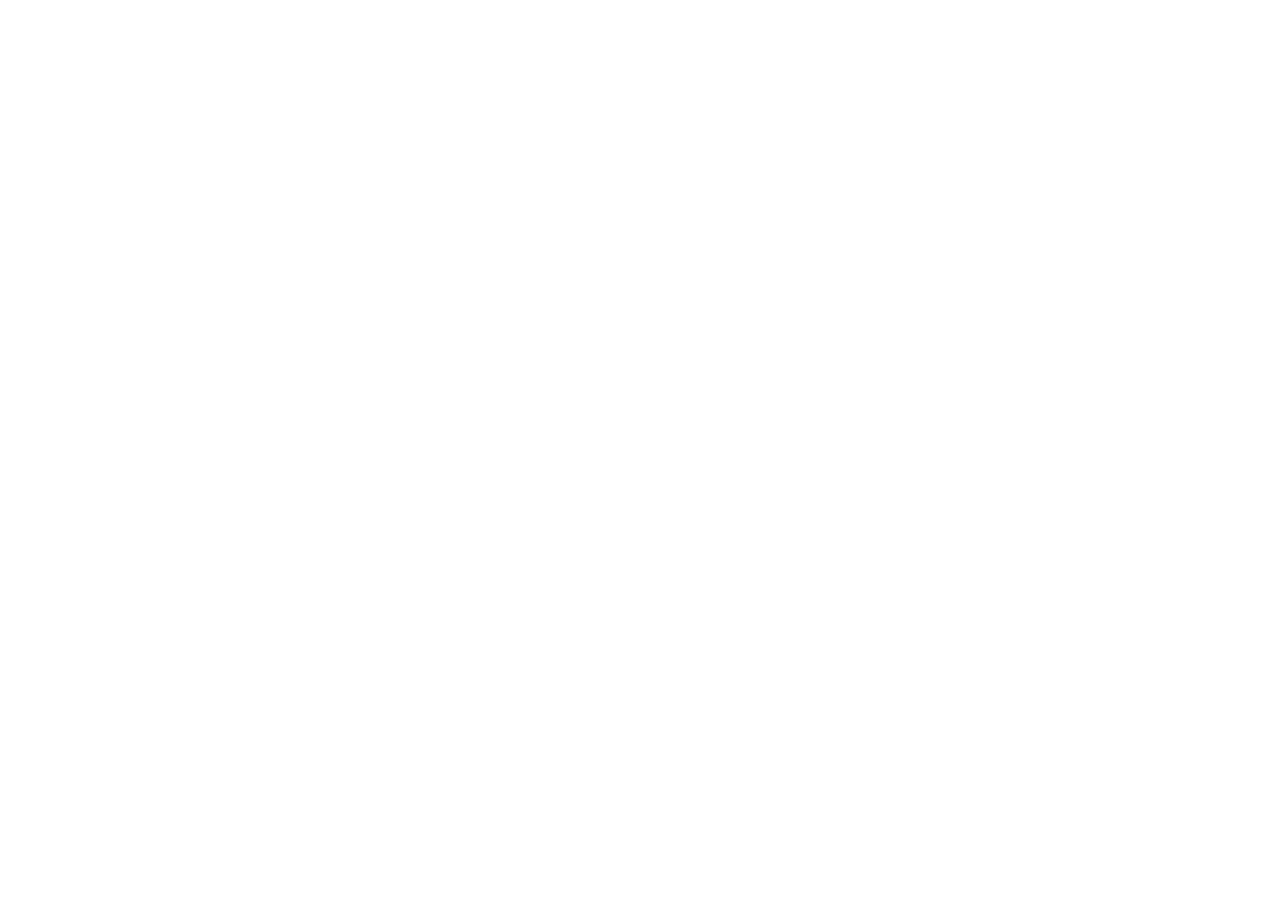
==== index.html @ 5fccad1f "fix: fixed errors" ====
<!DOCTYPE html>
<html lang="en">
<head>
    <meta charset="UTF-8">
        <meta name="viewport" content="width=device-width, initial-scale=1.0">
        <meta http-equiv="X-UA-Compatible" content="ie=edge">
        <link rel="stylesheet" href="style.css">
        <link rel="preconnect" href="https://fonts.googleapis.com">
        <link rel="preconnect" href="https://fonts.gstatic.com" crossorigin>
        <link href="https://fonts.googleapis.com/css2?family=Norican&display=swap" rel="stylesheet">
        <link rel="preconnect" href="https://fonts.googleapis.com">
        <link rel="preconnect" href="https://fonts.gstatic.com" crossorigin>
        <link href="https://fonts.googleapis.com/css2?family=Satisfy&display=swap" rel="stylesheet">
        <link rel="preconnect" href="https://fonts.googleapis.com">
        <link rel="preconnect" href="https://fonts.gstatic.com" crossorigin>
        <link href="https://fonts.googleapis.com/css2?family=DM+Serif+Display:ital@0;1&display=swap" rel="stylesheet">
        <link rel="preconnect" href="https://fonts.googleapis.com">
        <link rel="preconnect" href="https://fonts.gstatic.com" crossorigin>
        <link href="https://fonts.googleapis.com/css2?family=DM+Serif+Display&display=swap" rel="stylesheet">
        <link rel="preconnect" href="https://fonts.googleapis.com">
        <link rel="preconnect" href="https://fonts.gstatic.com" crossorigin>
        <link href="https://fonts.googleapis.com/css2?family=Syne+Mono&display=swap" rel="stylesheet">
        <link rel="icon" href="img/C.png" type="image/png" sizes="16x16">
        <link rel="icon" href="img/C.png" type="image/png" sizes="32x32">
        <link rel="icon" href="img/C.png" type="image/png" sizes="64x64">
    <title>CV</title>
</head>
<body>
    
</body>
</html>
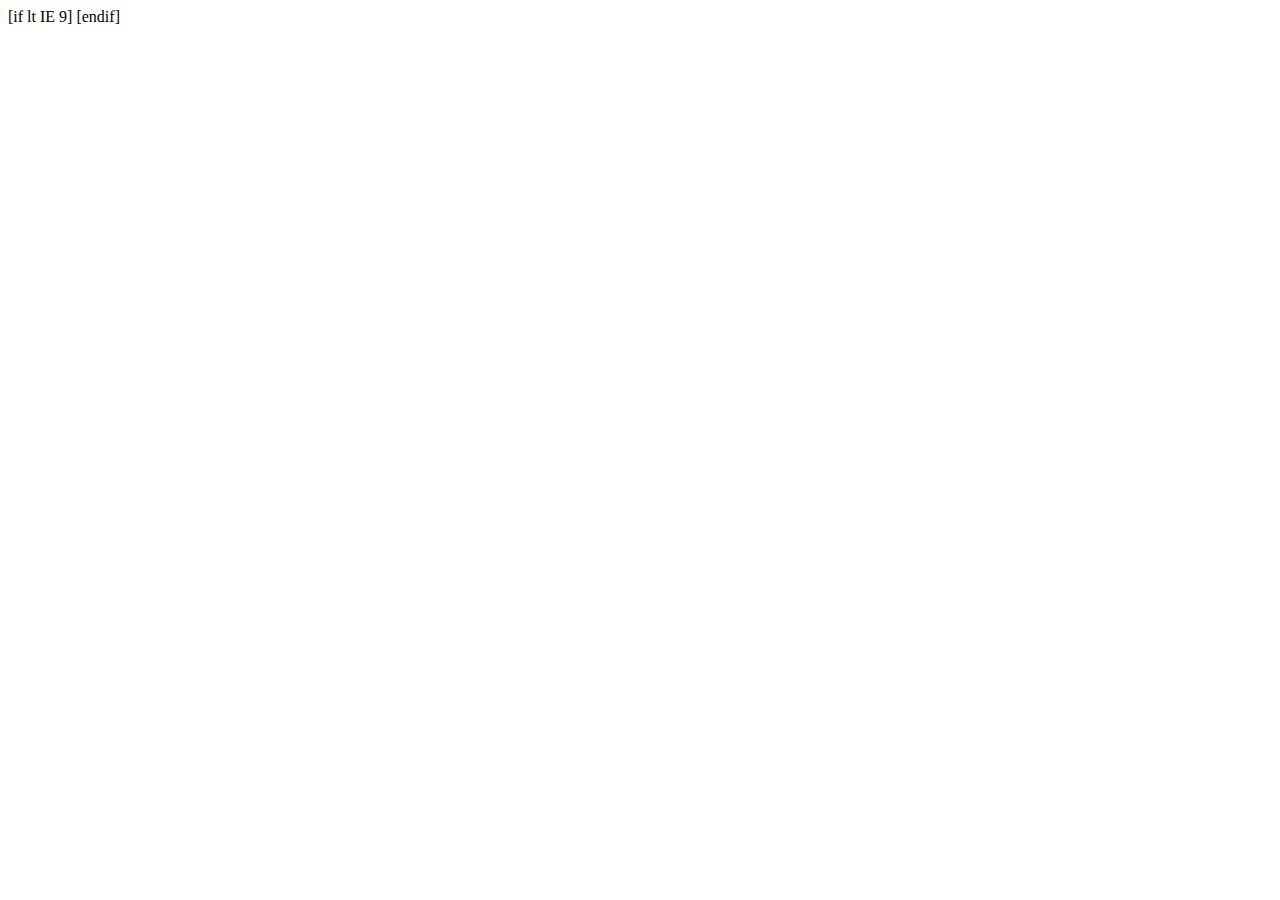
==== commit 0c7d5b2a: "fix: fixed errors" ====
--- a/index.html
+++ b/index.html
@@ -1,31 +1,20 @@
 <!DOCTYPE html>
 <html lang="en">
 <head>
-    <meta charset="UTF-8">
-        <meta name="viewport" content="width=device-width, initial-scale=1.0">
-        <meta http-equiv="X-UA-Compatible" content="ie=edge">
-        <link rel="stylesheet" href="style.css">
-        <link rel="preconnect" href="https://fonts.googleapis.com">
-        <link rel="preconnect" href="https://fonts.gstatic.com" crossorigin>
-        <link href="https://fonts.googleapis.com/css2?family=Norican&display=swap" rel="stylesheet">
-        <link rel="preconnect" href="https://fonts.googleapis.com">
-        <link rel="preconnect" href="https://fonts.gstatic.com" crossorigin>
-        <link href="https://fonts.googleapis.com/css2?family=Satisfy&display=swap" rel="stylesheet">
-        <link rel="preconnect" href="https://fonts.googleapis.com">
-        <link rel="preconnect" href="https://fonts.gstatic.com" crossorigin>
-        <link href="https://fonts.googleapis.com/css2?family=DM+Serif+Display:ital@0;1&display=swap" rel="stylesheet">
-        <link rel="preconnect" href="https://fonts.googleapis.com">
-        <link rel="preconnect" href="https://fonts.gstatic.com" crossorigin>
-        <link href="https://fonts.googleapis.com/css2?family=DM+Serif+Display&display=swap" rel="stylesheet">
-        <link rel="preconnect" href="https://fonts.googleapis.com">
-        <link rel="preconnect" href="https://fonts.gstatic.com" crossorigin>
-        <link href="https://fonts.googleapis.com/css2?family=Syne+Mono&display=swap" rel="stylesheet">
-        <link rel="icon" href="img/C.png" type="image/png" sizes="16x16">
-        <link rel="icon" href="img/C.png" type="image/png" sizes="32x32">
-        <link rel="icon" href="img/C.png" type="image/png" sizes="64x64">
-    <title>CV</title>
+  <meta charset="utf-8">
+ 
+  <title>The HTML5 Herald</title>
+  <meta name="description" content="The HTML5 Herald">
+  <meta name="author" content="SitePoint">
+ 
+  <link rel="stylesheet" href="css/styles.css?v=1.0">
+ 
+  [if lt IE 9]
+    <script src="//html5shiv.googlecode.com/svn/trunk/html5.js"></script>
+  [endif]
 </head>
+ 
 <body>
-    
+  <script src="js/scripts.js"></script>
 </body>
 </html>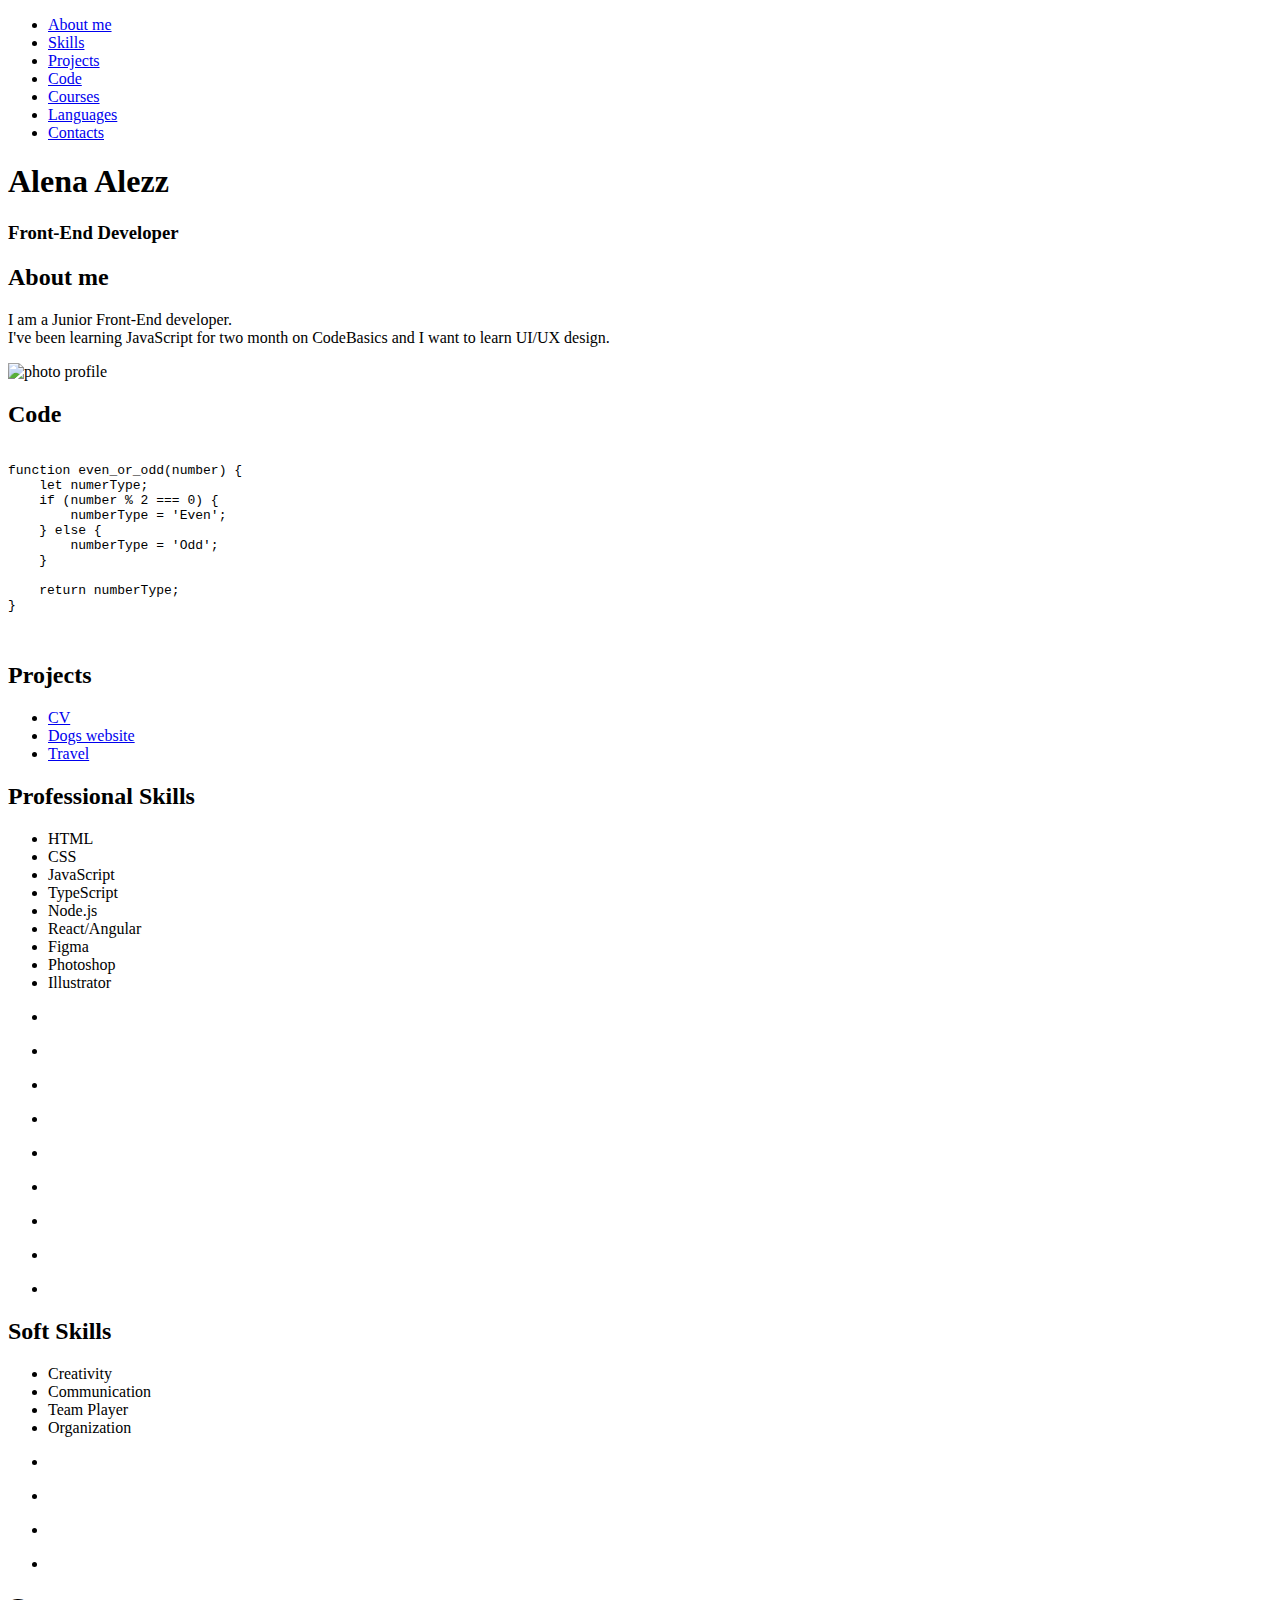
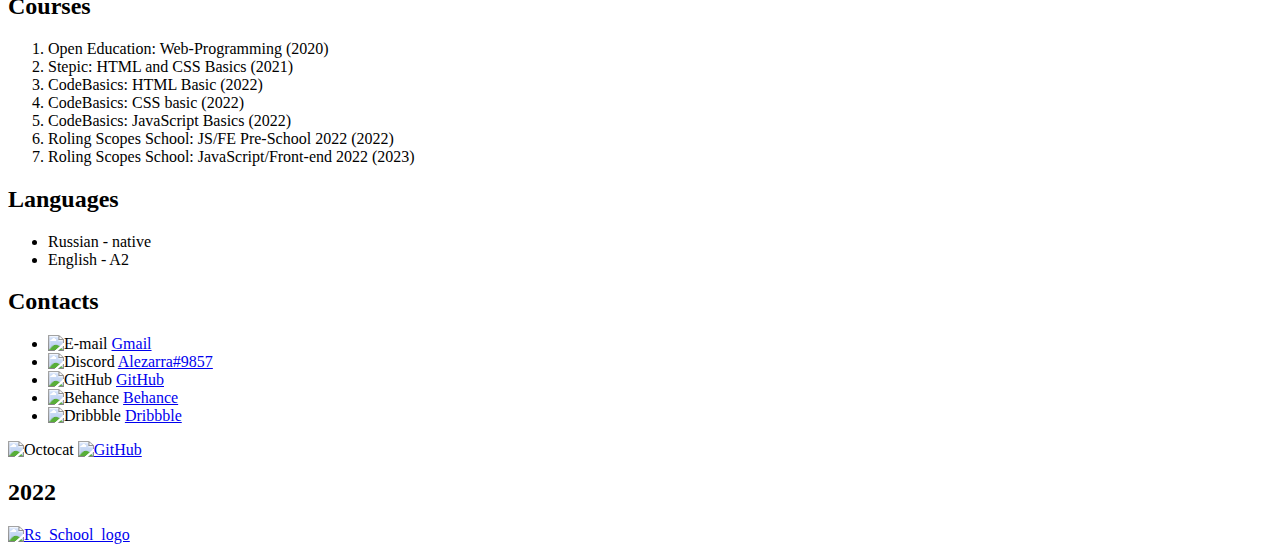
==== commit f529a6de: "init: upload html file" ====
--- a/index.html
+++ b/index.html
@@ -1,20 +1,383 @@
-<!DOCTYPE html>
+<!doctype html>
 <html lang="en">
-<head>
-  <meta charset="utf-8">
- 
-  <title>The HTML5 Herald</title>
-  <meta name="description" content="The HTML5 Herald">
-  <meta name="author" content="SitePoint">
- 
-  <link rel="stylesheet" href="css/styles.css?v=1.0">
- 
-  [if lt IE 9]
-    <script src="//html5shiv.googlecode.com/svn/trunk/html5.js"></script>
-  [endif]
-</head>
- 
-<body>
-  <script src="js/scripts.js"></script>
-</body>
+    <head>
+        <meta charset="UTF-8">
+        <meta name="viewport" content="width=device-width, initial-scale=1.0">
+        <meta http-equiv="X-UA-Compatible" content="ie=edge">
+        <link rel="stylesheet" href="style.css">
+        <link rel="preconnect" href="https://fonts.googleapis.com">
+        <link rel="preconnect" href="https://fonts.gstatic.com" crossorigin>
+        <link href="https://fonts.googleapis.com/css2?family=Norican&display=swap" rel="stylesheet">
+        <link rel="preconnect" href="https://fonts.googleapis.com">
+        <link rel="preconnect" href="https://fonts.gstatic.com" crossorigin>
+        <link href="https://fonts.googleapis.com/css2?family=Satisfy&display=swap" rel="stylesheet">
+        <link rel="preconnect" href="https://fonts.googleapis.com">
+        <link rel="preconnect" href="https://fonts.gstatic.com" crossorigin>
+        <link href="https://fonts.googleapis.com/css2?family=DM+Serif+Display:ital@0;1&display=swap" rel="stylesheet">
+        <link rel="preconnect" href="https://fonts.googleapis.com">
+        <link rel="preconnect" href="https://fonts.gstatic.com" crossorigin>
+        <link href="https://fonts.googleapis.com/css2?family=DM+Serif+Display&display=swap" rel="stylesheet">
+        <link rel="preconnect" href="https://fonts.googleapis.com">
+        <link rel="preconnect" href="https://fonts.gstatic.com" crossorigin>
+        <link href="https://fonts.googleapis.com/css2?family=Syne+Mono&display=swap" rel="stylesheet">
+        <link rel="icon" href="img/C.png" type="image/png" sizes="16x16">
+        <link rel="icon" href="img/C.png" type="image/png" sizes="32x32">
+        <link rel="icon" href="img/C.png" type="image/png" sizes="64x64">
+        <title>CV</title>
+    </head>
+    <body class="body">
+        <header class="header">
+            <div class="top-menu">
+                <nav class="nav">
+                    <ul class="menu-list">
+                        <li class="menu-item"><a class="menu-link" href="#about">About me</a></li>
+                        <li class="menu-item"><a class="menu-link" href="#skills">Skills</a></li>
+                        <li class="menu-item"><a class="menu-link" href="#projects">Projects</a></li>
+                        <li class="menu-item"><a class="menu-link" href="#code">Code</a></li>
+                        <li class="menu-item"><a class="menu-link" href="#courses">Courses</a></li>
+                        <li class="menu-item"><a class="menu-link" href="#languages">Languages</a></li>
+                        <li class="menu-item"><a class="menu-link" href="#contacts">Contacts</a></li>
+                    </ul>
+                </nav>
+            </div>
+        </header>
+        <main class="main">
+            <div class="photo-about_me">
+                <div class="about-me">
+                    <div class="name">
+                        <h1 class="name-me">Alena Alezz</h1>
+                        <h3 class="prof">Front-End Developer</h3>
+                    </div>
+                    <div class="about">
+                        <section>
+                            <h2 id="about" class="about-me-header">About me</h2>
+                            <p class="about-me-text">I am a Junior Front-End developer.<br>I've been learning JavaScript for two month on
+                            CodeBasics and I want to learn UI/UX design.</p>
+                        </section>
+                    </div>
+                </div>
+                <div class="photo">
+                    <div class="img-container">
+                        <img class="img-top" src="img/2020-09-08%2013-35-18.JPG" alt="photo profile">
+                    </div>
+                </div>
+            </div>
+            <div class="code_projects-skills">
+                <div class="code-projects">
+                    <div class="code">
+                        <section>
+                            <h2 id="code" class="code-header">Code</h2>
+                            <pre class="border-code">
+                                <code class="code-text">
+function even_or_odd(number) {
+    let numerType;
+    if (number % 2 === 0) {
+        numberType = 'Even';
+    } else {
+        numberType = 'Odd';
+    }
+    
+    return numberType;
+}
+                                </code>
+                            </pre>
+                        </section>
+                    </div>
+                    <div class="projects">
+                        <section class="projects">
+                            <h2 id="projects" class="projects-header">Projects</h2>
+                            <ul class="projects-list" id="proj-list">
+                                <li class="projects-item"><a class="projects-link" href="https://alezarra.github.io/rsschool-cv/">CV</a></li>
+                                <li class="projects-item"><a class="projects-link" href="https://Alezarra.github.io/dogs-website/">Dogs website</a></li>
+                                <li class="projects-item"><a class="projects-link" href="https://rolling-scopes-school.github.io/alezarra-JSFEPRESCHOOL2022Q2/travel/">Travel</a></li> <!--Download link-->
+                            </ul>
+                        </section>
+                    </div>
+                </div>
+                <div class="skills">
+                    <div class="prof-skills">
+                        <section>
+                            <h2 class="skills-header" id="skills">Professional Skills</h2>
+                            <div class="skils-progress-bar">
+                                <div class="skills-list-container">
+                                    <ul class="skills-list">
+                                        <li class='label'>HTML</li>
+                                        <li class='label'>CSS</li>
+                                        <li class='label'>JavaScript</li>
+                                        <li class='label'>TypeScript</li>
+                                        <li class='label'>Node.js</li>
+                                        <li class='label br'>React/Angular</li>
+                                        <li class='label'>Figma</li>
+                                        <li class='label'>Photoshop</li>
+                                        <li class='label'>Illustrator</li>
+                                    </ul>
+                                </div>
+                                <div class="progress-bar-container">
+                                    <ul class="skills-list">
+                                        <li class="html">
+                                            <div class='container'>
+                                                <div class='progress-bar'>
+                                                  <div class='progress-block active'></div>
+                                                  <div class='progress-block active'></div>
+                                                  <div class='progress-block active'></div>
+                                                  <div class='progress-block active'></div>
+                                                  <div class='progress-block'></div>
+                                                </div>
+                                            </div>
+                                        </li>
+                                        <li class="css">
+                                            <div class='container'>
+                                                <div class='progress-bar'>
+                                                  <div class='progress-block active'></div>
+                                                  <div class='progress-block active'></div>
+                                                  <div class='progress-block active'></div>
+                                                  <div class='progress-block active'></div>
+                                                  <div class='progress-block'></div>
+                                                </div>
+                                            </div>
+                                        </li>
+                                        <li class="javascript">
+                                            <div class='container'>
+                                                <div class='progress-bar'>
+                                                  <div class='progress-block active'></div>
+                                                  <div class='progress-block'></div>
+                                                  <div class='progress-block'></div>
+                                                  <div class='progress-block'></div>
+                                                  <div class='progress-block'></div>
+                                                </div>
+                                            </div>
+                                        </li>
+                                        <li class="typescript">
+                                            <div class='container'>
+                                                <div class='progress-bar'>
+                                                  <div class='progress-block'></div>
+                                                  <div class='progress-block'></div>
+                                                  <div class='progress-block'></div>
+                                                  <div class='progress-block'></div>
+                                                  <div class='progress-block'></div>
+                                                </div>
+                                            </div>
+                                        </li>
+                                        <li class="node">
+                                            <div class='container'>
+                                                <div class='progress-bar'>
+                                                  <div class='progress-block'></div>
+                                                  <div class='progress-block'></div>
+                                                  <div class='progress-block'></div>
+                                                  <div class='progress-block'></div>
+                                                  <div class='progress-block'></div>
+                                                </div>
+                                            </div>
+                                        </li>
+                                        <li class="react">
+                                            <div class='container'>
+                                                <div class='progress-bar br'>
+                                                  <div class='progress-block'></div>
+                                                  <div class='progress-block'></div>
+                                                  <div class='progress-block'></div>
+                                                  <div class='progress-block'></div>
+                                                  <div class='progress-block'></div>
+                                                </div>
+                                            </div>
+                                        <li class="figma">
+                                            <div class='container'>
+                                                <div class='progress-bar'>
+                                                  <div class='progress-block active'></div>
+                                                  <div class='progress-block active'></div>
+                                                  <div class='progress-block'></div>
+                                                  <div class='progress-block'></div>
+                                                  <div class='progress-block'></div>
+                                                </div>
+                                            </div>
+                                        </li>
+                                        <li class="photoshop">
+                                            <div class='container'>
+                                                <div class='progress-bar'>
+                                                  <div class='progress-block active'></div>
+                                                  <div class='progress-block active'></div>
+                                                  <div class='progress-block'></div>
+                                                  <div class='progress-block'></div>
+                                                  <div class='progress-block'></div>
+                                                </div>
+                                            </div>
+                                        </li>
+                                        <li class="illustrator">
+                                            <div class='container'>
+                                                <div class='progress-bar'>
+                                                  <div class='progress-block active'></div>
+                                                  <div class='progress-block'></div>
+                                                  <div class='progress-block'></div>
+                                                  <div class='progress-block'></div>
+                                                  <div class='progress-block'></div>
+                                                </div>
+                                            </div>
+                                        </li>
+                                    </ul>
+                                </div>
+                            </div>
+                        </section>
+                    </div>
+                    <div class="soft-skills">
+                        <section>
+                            <h2 class="skills-header">Soft Skills</h2>
+                            <div class="skils-progress-bar">
+                                <div class="skills-list-container">
+                                    <ul class="skills-list">
+                                        <li class='label'>Creativity</li>
+                                        <li class='label'>Communication</li>
+                                        <li class='label'>Team Player</li>
+                                        <li class='label'>Organization</li>
+                                    </ul>
+                                </div>
+                                <div class="progress-bar-container">
+                                    <ul class="skills-list">
+                                        <li class="creativity">
+                                            <div class='container'>
+                                                <div class='progress-bar'>
+                                                  <div class='progress-block active'></div>
+                                                  <div class='progress-block active'></div>
+                                                  <div class='progress-block active'></div>
+                                                  <div class='progress-block active'></div>
+                                                  <div class='progress-block'></div>
+                                                </div>
+                                            </div>
+                                        </li>
+                                        <li class="communication">
+                                            <div class='container'>
+                                                <div class='progress-bar'>
+                                                  <div class='progress-block active'></div>
+                                                  <div class='progress-block active'></div>
+                                                  <div class='progress-block active'></div>
+                                                  <div class='progress-block'></div>
+                                                  <div class='progress-block'></div>
+                                                </div>
+                                            </div>
+                                        </li>
+                                        <li class="team-player">
+                                            <div class='container'>
+                                                <div class='progress-bar'>
+                                                  <div class='progress-block active'></div>
+                                                  <div class='progress-block active'></div>
+                                                  <div class='progress-block'></div>
+                                                  <div class='progress-block'></div>
+                                                  <div class='progress-block'></div>
+                                                </div>
+                                            </div>
+                                        </li>
+                                        <li class="organization">
+                                            <div class='container'>
+                                                <div class='progress-bar'>
+                                                  <div class='progress-block active'></div>
+                                                  <div class='progress-block active'></div>
+                                                  <div class='progress-block active'></div>
+                                                  <div class='progress-block'></div>
+                                                  <div class='progress-block'></div>
+                                                </div>
+                                            </div>
+                                        </li>
+                                    </ul>
+                                </div>
+                            </div>
+                        </section>
+                    </div>
+                </div>
+            </div>
+            <div class="courses_languages-contacts">
+                <div class="courses-languages">
+                    <section class="courses">
+                        <h2 id="courses" class="courses-header">Courses</h2>
+                        <div class="courses-container">
+                            <div class="courses-list-container">
+                                <ol class="courses-list">
+                                    <li class="courses-item br-courses">
+                                        Open Education: Web-Programming (2020)
+                                    </li>
+                                    <li class="courses-item br-courses">
+                                        Stepic: HTML and CSS Basics (2021)
+                                    </li>
+                                    <li class="courses-item br-courses">
+                                        CodeBasics: HTML Basic (2022)
+                                    </li>
+                                    <li class="courses-item br-courses">
+                                        CodeBasics: CSS basic  (2022)
+                                    </li>
+                                    <li class="courses-item br-courses">
+                                        CodeBasics: JavaScript Basics  (2022)
+                                    </li>
+                                    <li class="courses-item br-courses">
+                                        Roling Scopes School: JS/FE Pre-School 2022  (2022)
+                                    </li>
+                                    <li class="courses-item br-courses">
+                                        Roling Scopes School: JavaScript/Front-end 2022  (2023)
+                                    </li>
+                                </ol>
+                            </div>
+                        </div>
+                    </section>
+                    <section class="languages">
+                        <h2 class="languages-header" id="languages">Languages</h2>
+                        <ul class="languages-list">
+                            <li>Russian - native</li>
+                            <li>English - A2</li>
+                        </ul>
+                    </section>
+                </div>
+                <div class="contacts">
+                    <section>
+                        <div class="contacts-section">
+                            <h2 class="contacts-header" id="contacts">Contacts</h2>
+                        <div class="name-contact-list-container">
+                            <ul class="name-contact-list">
+                                <li class="name-contact-item">
+                                    <img class="logo-mail logo" src="icons/gmail.png" alt="E-mail">
+                                    <a class="top-link" href="mailto:alezz.alena12@gmail.com">
+                                        Gmail
+                                    </a>
+                                </li>
+                                <li class="name-contact-item">
+                                    <img class="logo-discord logo" src="icons/icons8-discord.svg" alt="Discord">
+                                    <a class="top-link" href="https://discord.com/users/Alezarra#9857">
+                                        Alezarra#9857
+                                    </a>
+                                </li>
+                                <li class="name-contact-item">
+                                    <img class="logo-git logo" src="icons/icons8-github.svg" alt="GitHub">
+                                    <a class="top-link" href="https://github.com/Alezarra">
+                                    GitHub
+                                    </a>
+                                </li>
+                                <li class="name-contact-item ">
+                                    <img class="logo-behance logo" src="icons/icons8-behance.svg" alt="Behance">
+                                    <a class="top-link" href="https://www.behance.net/e1835d89">
+                                        Behance
+                                    </a>
+                                </li>
+                                <li class="name-contact-item">
+                                    <img class="logo-dribbble logo" src="icons/icons8-dribbble.svg" alt="Dribbble">
+                                    <a class="top-link" href="https://dribbble.com/Alezarra">
+                                        Dribbble
+                                    </a>
+                                </li>
+                            </ul>
+                        </div>
+                        </div>
+                    </section>
+                </div>
+            </div>
+        </main>
+        <footer class="footer">
+            <div class="footer-section">
+                <div class="github-link">
+                    <img class="octocat" src="icons/Octocat.png" alt="Octocat">
+                    <a class="footer-link" href="https://github.com/Alezarra">
+                        <img class="git-logo" src="icons/GitHub_Logo.png" alt="GitHub">
+                    </a>
+                </div>
+                <h2 class="year font">2022</h2>
+                <a class="footer-link" href="https://rs.school/js-stage0/">
+                    <img class="rs-logo" src="icons/rs_school_logo.svg" alt="Rs_School_logo">
+                </a>
+            </div>
+        </footer>
+    </body>
 </html>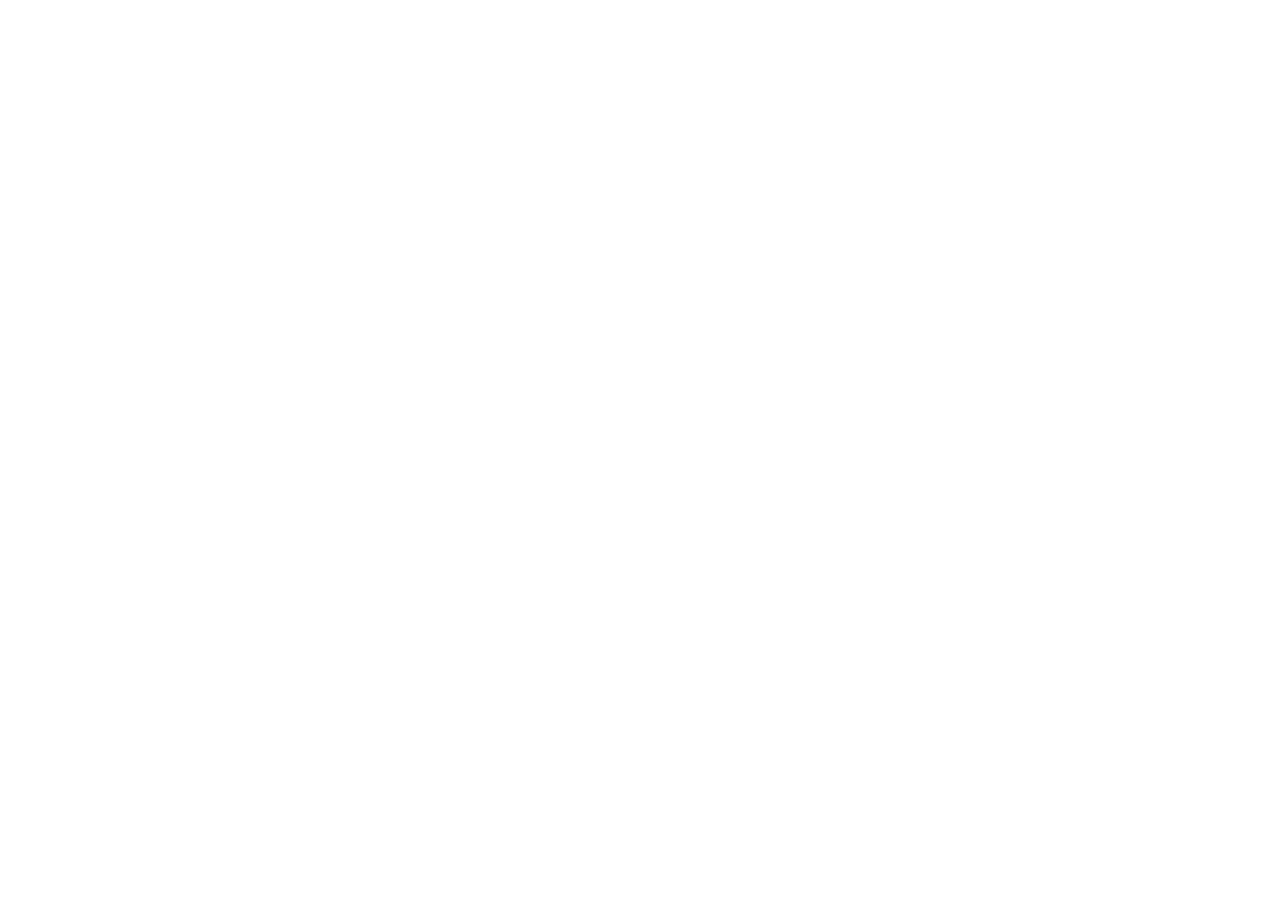
==== commit 7b73d34c: "init: upload html" ====
--- a/index.html
+++ b/index.html
@@ -1,383 +1,12 @@
-<!doctype html>
 <html lang="en">
     <head>
-        <meta charset="UTF-8">
-        <meta name="viewport" content="width=device-width, initial-scale=1.0">
-        <meta http-equiv="X-UA-Compatible" content="ie=edge">
-        <link rel="stylesheet" href="style.css">
-        <link rel="preconnect" href="https://fonts.googleapis.com">
-        <link rel="preconnect" href="https://fonts.gstatic.com" crossorigin>
-        <link href="https://fonts.googleapis.com/css2?family=Norican&display=swap" rel="stylesheet">
-        <link rel="preconnect" href="https://fonts.googleapis.com">
-        <link rel="preconnect" href="https://fonts.gstatic.com" crossorigin>
-        <link href="https://fonts.googleapis.com/css2?family=Satisfy&display=swap" rel="stylesheet">
-        <link rel="preconnect" href="https://fonts.googleapis.com">
-        <link rel="preconnect" href="https://fonts.gstatic.com" crossorigin>
-        <link href="https://fonts.googleapis.com/css2?family=DM+Serif+Display:ital@0;1&display=swap" rel="stylesheet">
-        <link rel="preconnect" href="https://fonts.googleapis.com">
-        <link rel="preconnect" href="https://fonts.gstatic.com" crossorigin>
-        <link href="https://fonts.googleapis.com/css2?family=DM+Serif+Display&display=swap" rel="stylesheet">
-        <link rel="preconnect" href="https://fonts.googleapis.com">
-        <link rel="preconnect" href="https://fonts.gstatic.com" crossorigin>
-        <link href="https://fonts.googleapis.com/css2?family=Syne+Mono&display=swap" rel="stylesheet">
-        <link rel="icon" href="img/C.png" type="image/png" sizes="16x16">
-        <link rel="icon" href="img/C.png" type="image/png" sizes="32x32">
-        <link rel="icon" href="img/C.png" type="image/png" sizes="64x64">
-        <title>CV</title>
+        <meta charset="utf-8">
+        <title>The HTML5 Herald</title>
+        <meta name="description" content="The HTML5 Herald">
+        <meta name="author" content="SitePoint">
+        <link rel="stylesheet" href="css/styles.css?v=1.0">
     </head>
-    <body class="body">
-        <header class="header">
-            <div class="top-menu">
-                <nav class="nav">
-                    <ul class="menu-list">
-                        <li class="menu-item"><a class="menu-link" href="#about">About me</a></li>
-                        <li class="menu-item"><a class="menu-link" href="#skills">Skills</a></li>
-                        <li class="menu-item"><a class="menu-link" href="#projects">Projects</a></li>
-                        <li class="menu-item"><a class="menu-link" href="#code">Code</a></li>
-                        <li class="menu-item"><a class="menu-link" href="#courses">Courses</a></li>
-                        <li class="menu-item"><a class="menu-link" href="#languages">Languages</a></li>
-                        <li class="menu-item"><a class="menu-link" href="#contacts">Contacts</a></li>
-                    </ul>
-                </nav>
-            </div>
-        </header>
-        <main class="main">
-            <div class="photo-about_me">
-                <div class="about-me">
-                    <div class="name">
-                        <h1 class="name-me">Alena Alezz</h1>
-                        <h3 class="prof">Front-End Developer</h3>
-                    </div>
-                    <div class="about">
-                        <section>
-                            <h2 id="about" class="about-me-header">About me</h2>
-                            <p class="about-me-text">I am a Junior Front-End developer.<br>I've been learning JavaScript for two month on
-                            CodeBasics and I want to learn UI/UX design.</p>
-                        </section>
-                    </div>
-                </div>
-                <div class="photo">
-                    <div class="img-container">
-                        <img class="img-top" src="img/2020-09-08%2013-35-18.JPG" alt="photo profile">
-                    </div>
-                </div>
-            </div>
-            <div class="code_projects-skills">
-                <div class="code-projects">
-                    <div class="code">
-                        <section>
-                            <h2 id="code" class="code-header">Code</h2>
-                            <pre class="border-code">
-                                <code class="code-text">
-function even_or_odd(number) {
-    let numerType;
-    if (number % 2 === 0) {
-        numberType = 'Even';
-    } else {
-        numberType = 'Odd';
-    }
-    
-    return numberType;
-}
-                                </code>
-                            </pre>
-                        </section>
-                    </div>
-                    <div class="projects">
-                        <section class="projects">
-                            <h2 id="projects" class="projects-header">Projects</h2>
-                            <ul class="projects-list" id="proj-list">
-                                <li class="projects-item"><a class="projects-link" href="https://alezarra.github.io/rsschool-cv/">CV</a></li>
-                                <li class="projects-item"><a class="projects-link" href="https://Alezarra.github.io/dogs-website/">Dogs website</a></li>
-                                <li class="projects-item"><a class="projects-link" href="https://rolling-scopes-school.github.io/alezarra-JSFEPRESCHOOL2022Q2/travel/">Travel</a></li> <!--Download link-->
-                            </ul>
-                        </section>
-                    </div>
-                </div>
-                <div class="skills">
-                    <div class="prof-skills">
-                        <section>
-                            <h2 class="skills-header" id="skills">Professional Skills</h2>
-                            <div class="skils-progress-bar">
-                                <div class="skills-list-container">
-                                    <ul class="skills-list">
-                                        <li class='label'>HTML</li>
-                                        <li class='label'>CSS</li>
-                                        <li class='label'>JavaScript</li>
-                                        <li class='label'>TypeScript</li>
-                                        <li class='label'>Node.js</li>
-                                        <li class='label br'>React/Angular</li>
-                                        <li class='label'>Figma</li>
-                                        <li class='label'>Photoshop</li>
-                                        <li class='label'>Illustrator</li>
-                                    </ul>
-                                </div>
-                                <div class="progress-bar-container">
-                                    <ul class="skills-list">
-                                        <li class="html">
-                                            <div class='container'>
-                                                <div class='progress-bar'>
-                                                  <div class='progress-block active'></div>
-                                                  <div class='progress-block active'></div>
-                                                  <div class='progress-block active'></div>
-                                                  <div class='progress-block active'></div>
-                                                  <div class='progress-block'></div>
-                                                </div>
-                                            </div>
-                                        </li>
-                                        <li class="css">
-                                            <div class='container'>
-                                                <div class='progress-bar'>
-                                                  <div class='progress-block active'></div>
-                                                  <div class='progress-block active'></div>
-                                                  <div class='progress-block active'></div>
-                                                  <div class='progress-block active'></div>
-                                                  <div class='progress-block'></div>
-                                                </div>
-                                            </div>
-                                        </li>
-                                        <li class="javascript">
-                                            <div class='container'>
-                                                <div class='progress-bar'>
-                                                  <div class='progress-block active'></div>
-                                                  <div class='progress-block'></div>
-                                                  <div class='progress-block'></div>
-                                                  <div class='progress-block'></div>
-                                                  <div class='progress-block'></div>
-                                                </div>
-                                            </div>
-                                        </li>
-                                        <li class="typescript">
-                                            <div class='container'>
-                                                <div class='progress-bar'>
-                                                  <div class='progress-block'></div>
-                                                  <div class='progress-block'></div>
-                                                  <div class='progress-block'></div>
-                                                  <div class='progress-block'></div>
-                                                  <div class='progress-block'></div>
-                                                </div>
-                                            </div>
-                                        </li>
-                                        <li class="node">
-                                            <div class='container'>
-                                                <div class='progress-bar'>
-                                                  <div class='progress-block'></div>
-                                                  <div class='progress-block'></div>
-                                                  <div class='progress-block'></div>
-                                                  <div class='progress-block'></div>
-                                                  <div class='progress-block'></div>
-                                                </div>
-                                            </div>
-                                        </li>
-                                        <li class="react">
-                                            <div class='container'>
-                                                <div class='progress-bar br'>
-                                                  <div class='progress-block'></div>
-                                                  <div class='progress-block'></div>
-                                                  <div class='progress-block'></div>
-                                                  <div class='progress-block'></div>
-                                                  <div class='progress-block'></div>
-                                                </div>
-                                            </div>
-                                        <li class="figma">
-                                            <div class='container'>
-                                                <div class='progress-bar'>
-                                                  <div class='progress-block active'></div>
-                                                  <div class='progress-block active'></div>
-                                                  <div class='progress-block'></div>
-                                                  <div class='progress-block'></div>
-                                                  <div class='progress-block'></div>
-                                                </div>
-                                            </div>
-                                        </li>
-                                        <li class="photoshop">
-                                            <div class='container'>
-                                                <div class='progress-bar'>
-                                                  <div class='progress-block active'></div>
-                                                  <div class='progress-block active'></div>
-                                                  <div class='progress-block'></div>
-                                                  <div class='progress-block'></div>
-                                                  <div class='progress-block'></div>
-                                                </div>
-                                            </div>
-                                        </li>
-                                        <li class="illustrator">
-                                            <div class='container'>
-                                                <div class='progress-bar'>
-                                                  <div class='progress-block active'></div>
-                                                  <div class='progress-block'></div>
-                                                  <div class='progress-block'></div>
-                                                  <div class='progress-block'></div>
-                                                  <div class='progress-block'></div>
-                                                </div>
-                                            </div>
-                                        </li>
-                                    </ul>
-                                </div>
-                            </div>
-                        </section>
-                    </div>
-                    <div class="soft-skills">
-                        <section>
-                            <h2 class="skills-header">Soft Skills</h2>
-                            <div class="skils-progress-bar">
-                                <div class="skills-list-container">
-                                    <ul class="skills-list">
-                                        <li class='label'>Creativity</li>
-                                        <li class='label'>Communication</li>
-                                        <li class='label'>Team Player</li>
-                                        <li class='label'>Organization</li>
-                                    </ul>
-                                </div>
-                                <div class="progress-bar-container">
-                                    <ul class="skills-list">
-                                        <li class="creativity">
-                                            <div class='container'>
-                                                <div class='progress-bar'>
-                                                  <div class='progress-block active'></div>
-                                                  <div class='progress-block active'></div>
-                                                  <div class='progress-block active'></div>
-                                                  <div class='progress-block active'></div>
-                                                  <div class='progress-block'></div>
-                                                </div>
-                                            </div>
-                                        </li>
-                                        <li class="communication">
-                                            <div class='container'>
-                                                <div class='progress-bar'>
-                                                  <div class='progress-block active'></div>
-                                                  <div class='progress-block active'></div>
-                                                  <div class='progress-block active'></div>
-                                                  <div class='progress-block'></div>
-                                                  <div class='progress-block'></div>
-                                                </div>
-                                            </div>
-                                        </li>
-                                        <li class="team-player">
-                                            <div class='container'>
-                                                <div class='progress-bar'>
-                                                  <div class='progress-block active'></div>
-                                                  <div class='progress-block active'></div>
-                                                  <div class='progress-block'></div>
-                                                  <div class='progress-block'></div>
-                                                  <div class='progress-block'></div>
-                                                </div>
-                                            </div>
-                                        </li>
-                                        <li class="organization">
-                                            <div class='container'>
-                                                <div class='progress-bar'>
-                                                  <div class='progress-block active'></div>
-                                                  <div class='progress-block active'></div>
-                                                  <div class='progress-block active'></div>
-                                                  <div class='progress-block'></div>
-                                                  <div class='progress-block'></div>
-                                                </div>
-                                            </div>
-                                        </li>
-                                    </ul>
-                                </div>
-                            </div>
-                        </section>
-                    </div>
-                </div>
-            </div>
-            <div class="courses_languages-contacts">
-                <div class="courses-languages">
-                    <section class="courses">
-                        <h2 id="courses" class="courses-header">Courses</h2>
-                        <div class="courses-container">
-                            <div class="courses-list-container">
-                                <ol class="courses-list">
-                                    <li class="courses-item br-courses">
-                                        Open Education: Web-Programming (2020)
-                                    </li>
-                                    <li class="courses-item br-courses">
-                                        Stepic: HTML and CSS Basics (2021)
-                                    </li>
-                                    <li class="courses-item br-courses">
-                                        CodeBasics: HTML Basic (2022)
-                                    </li>
-                                    <li class="courses-item br-courses">
-                                        CodeBasics: CSS basic  (2022)
-                                    </li>
-                                    <li class="courses-item br-courses">
-                                        CodeBasics: JavaScript Basics  (2022)
-                                    </li>
-                                    <li class="courses-item br-courses">
-                                        Roling Scopes School: JS/FE Pre-School 2022  (2022)
-                                    </li>
-                                    <li class="courses-item br-courses">
-                                        Roling Scopes School: JavaScript/Front-end 2022  (2023)
-                                    </li>
-                                </ol>
-                            </div>
-                        </div>
-                    </section>
-                    <section class="languages">
-                        <h2 class="languages-header" id="languages">Languages</h2>
-                        <ul class="languages-list">
-                            <li>Russian - native</li>
-                            <li>English - A2</li>
-                        </ul>
-                    </section>
-                </div>
-                <div class="contacts">
-                    <section>
-                        <div class="contacts-section">
-                            <h2 class="contacts-header" id="contacts">Contacts</h2>
-                        <div class="name-contact-list-container">
-                            <ul class="name-contact-list">
-                                <li class="name-contact-item">
-                                    <img class="logo-mail logo" src="icons/gmail.png" alt="E-mail">
-                                    <a class="top-link" href="mailto:alezz.alena12@gmail.com">
-                                        Gmail
-                                    </a>
-                                </li>
-                                <li class="name-contact-item">
-                                    <img class="logo-discord logo" src="icons/icons8-discord.svg" alt="Discord">
-                                    <a class="top-link" href="https://discord.com/users/Alezarra#9857">
-                                        Alezarra#9857
-                                    </a>
-                                </li>
-                                <li class="name-contact-item">
-                                    <img class="logo-git logo" src="icons/icons8-github.svg" alt="GitHub">
-                                    <a class="top-link" href="https://github.com/Alezarra">
-                                    GitHub
-                                    </a>
-                                </li>
-                                <li class="name-contact-item ">
-                                    <img class="logo-behance logo" src="icons/icons8-behance.svg" alt="Behance">
-                                    <a class="top-link" href="https://www.behance.net/e1835d89">
-                                        Behance
-                                    </a>
-                                </li>
-                                <li class="name-contact-item">
-                                    <img class="logo-dribbble logo" src="icons/icons8-dribbble.svg" alt="Dribbble">
-                                    <a class="top-link" href="https://dribbble.com/Alezarra">
-                                        Dribbble
-                                    </a>
-                                </li>
-                            </ul>
-                        </div>
-                        </div>
-                    </section>
-                </div>
-            </div>
-        </main>
-        <footer class="footer">
-            <div class="footer-section">
-                <div class="github-link">
-                    <img class="octocat" src="icons/Octocat.png" alt="Octocat">
-                    <a class="footer-link" href="https://github.com/Alezarra">
-                        <img class="git-logo" src="icons/GitHub_Logo.png" alt="GitHub">
-                    </a>
-                </div>
-                <h2 class="year font">2022</h2>
-                <a class="footer-link" href="https://rs.school/js-stage0/">
-                    <img class="rs-logo" src="icons/rs_school_logo.svg" alt="Rs_School_logo">
-                </a>
-            </div>
-        </footer>
+    <body>
+        <script src="js/scripts.js"></script>
     </body>
 </html>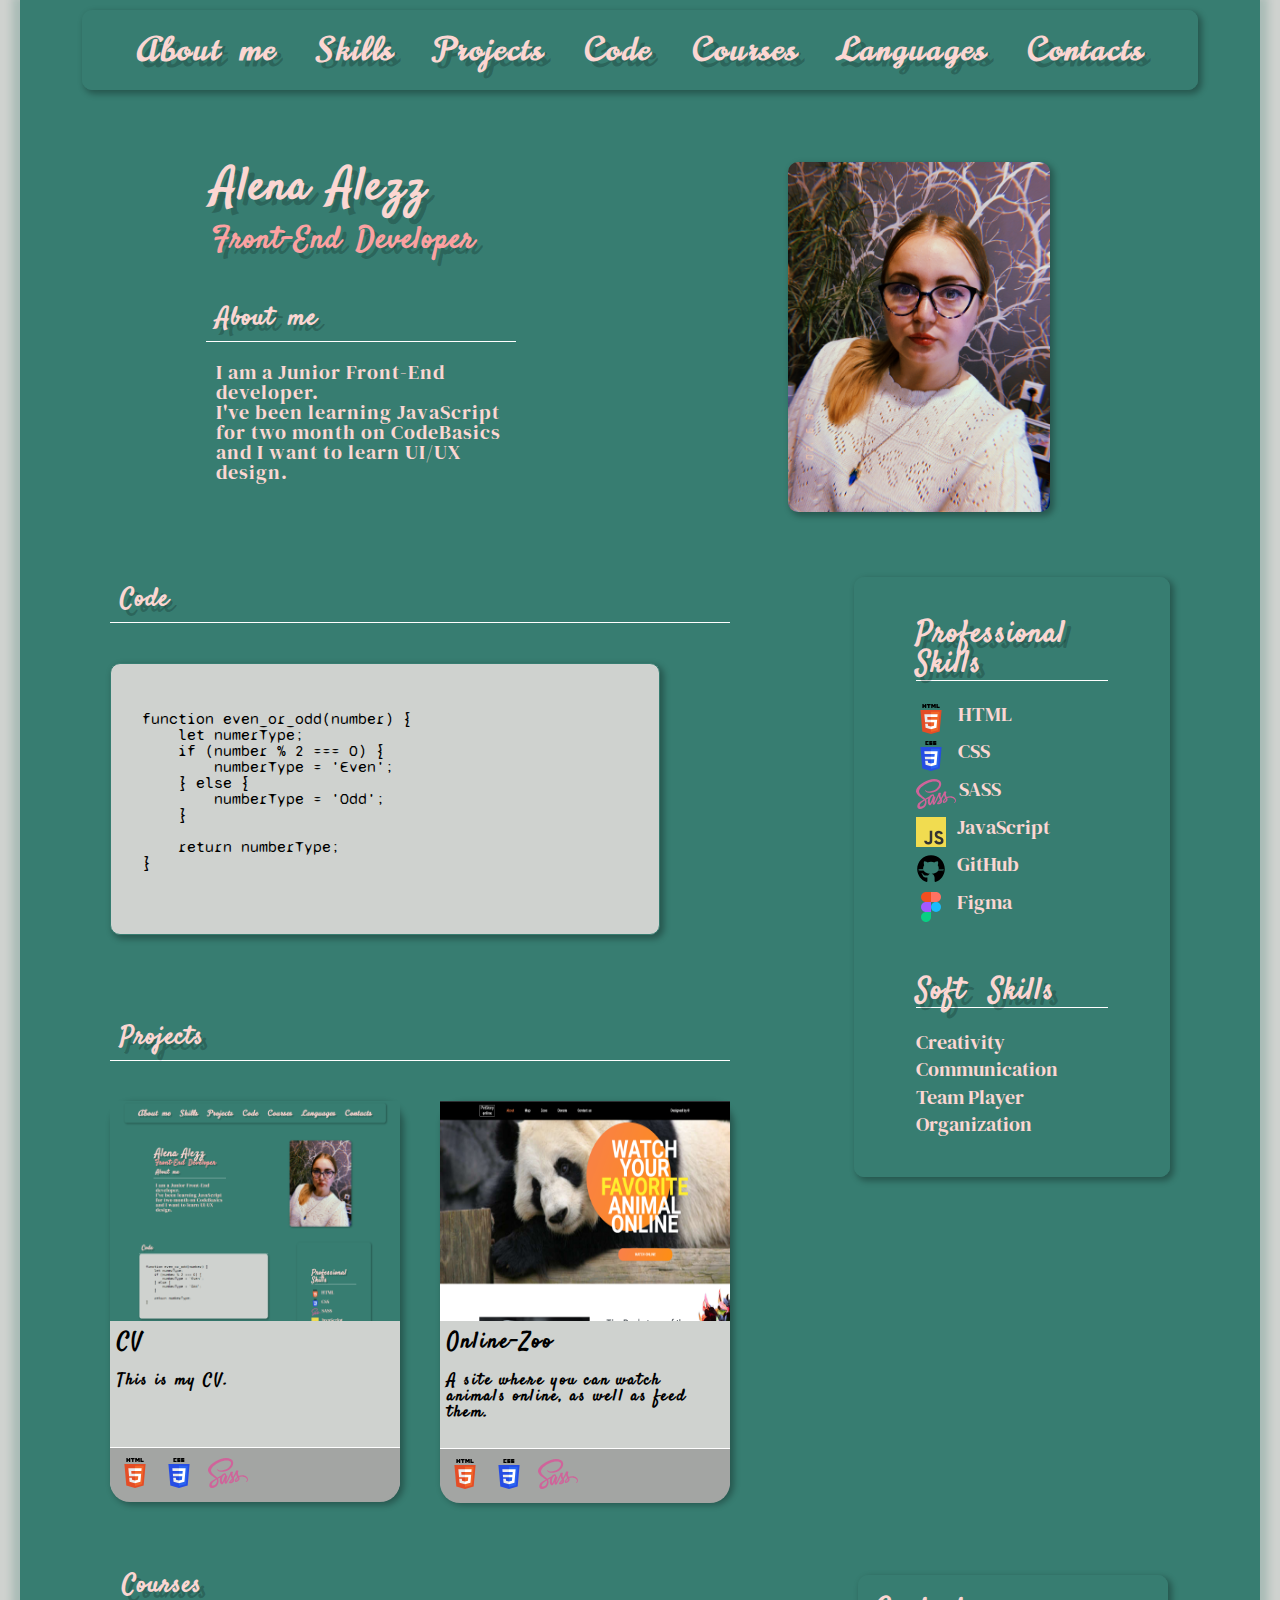
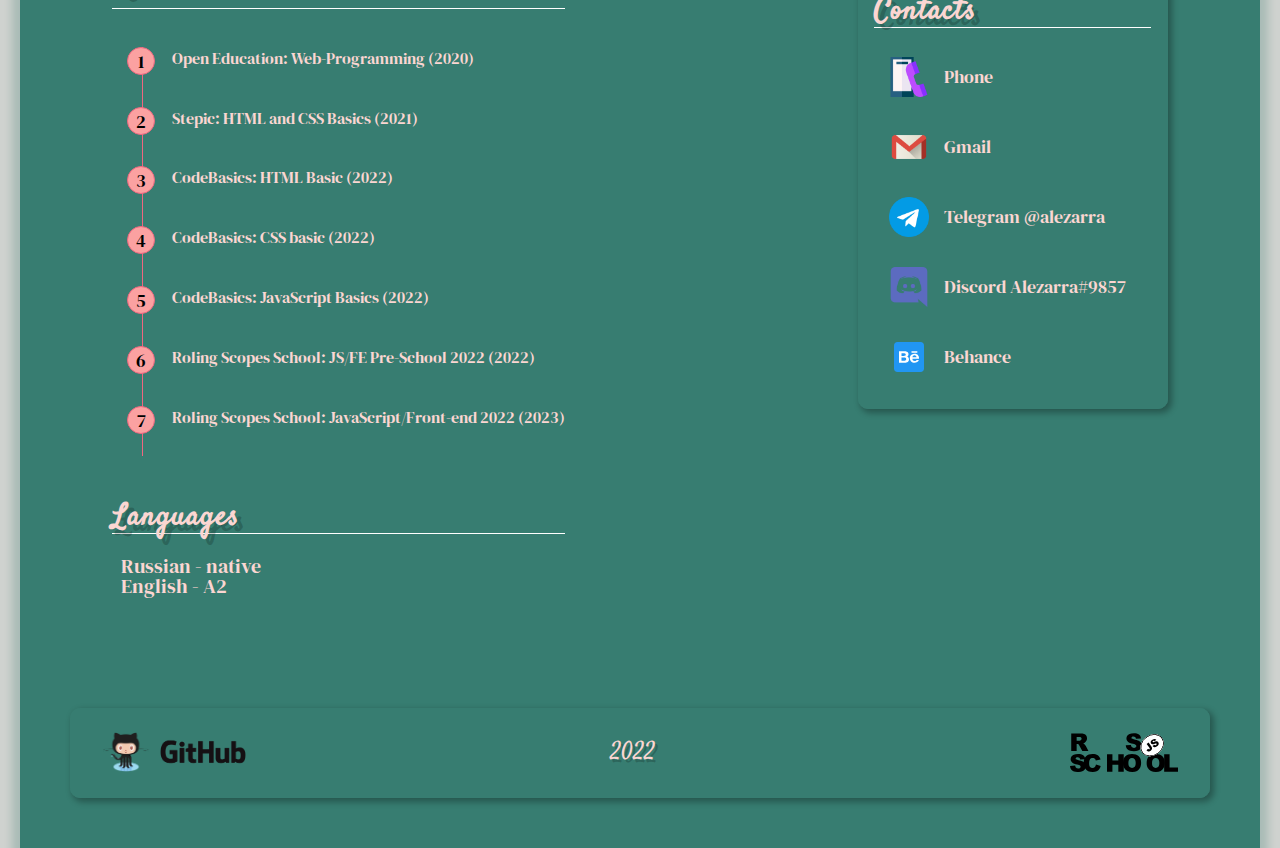
==== commit 4b510b31: "init: upload code" ====
--- a/index.html
+++ b/index.html
@@ -1,12 +1,308 @@
+<!doctype html>
 <html lang="en">
     <head>
-        <meta charset="utf-8">
-        <title>The HTML5 Herald</title>
-        <meta name="description" content="The HTML5 Herald">
-        <meta name="author" content="SitePoint">
-        <link rel="stylesheet" href="css/styles.css?v=1.0">
+        <meta charset="UTF-8">
+        <meta name="viewport" content="width=device-width, initial-scale=1.0">
+        <meta http-equiv="X-UA-Compatible" content="ie=edge">
+        <link rel="stylesheet" href="./style/style.css">
+        <link rel="preconnect" href="https://fonts.googleapis.com">
+        <link rel="preconnect" href="https://fonts.gstatic.com" crossorigin>
+        <link href="https://fonts.googleapis.com/css2?family=Norican&display=swap" rel="stylesheet">
+        <link rel="preconnect" href="https://fonts.googleapis.com">
+        <link rel="preconnect" href="https://fonts.gstatic.com" crossorigin>
+        <link href="https://fonts.googleapis.com/css2?family=Satisfy&display=swap" rel="stylesheet">
+        <link rel="preconnect" href="https://fonts.googleapis.com">
+        <link rel="preconnect" href="https://fonts.gstatic.com" crossorigin>
+        <link href="https://fonts.googleapis.com/css2?family=DM+Serif+Display:ital@0;1&display=swap" rel="stylesheet">
+        <link rel="preconnect" href="https://fonts.googleapis.com">
+        <link rel="preconnect" href="https://fonts.gstatic.com" crossorigin>
+        <link href="https://fonts.googleapis.com/css2?family=DM+Serif+Display&display=swap" rel="stylesheet">
+        <link rel="preconnect" href="https://fonts.googleapis.com">
+        <link rel="preconnect" href="https://fonts.gstatic.com" crossorigin>
+        <link href="https://fonts.googleapis.com/css2?family=Syne+Mono&display=swap" rel="stylesheet">
+        <!--<link rel="icon" href="assets/images/" type="image/png" sizes="16x16">
+        <link rel="icon" href="img/C.png" type="image/png" sizes="32x32">
+        <link rel="icon" href="img/C.png" type="image/png" sizes="64x64">-->
+        <title>CV</title>
     </head>
-    <body>
-        <script src="js/scripts.js"></script>
+    <body class="body">
+        <header class="header">
+            <div class="top-menu">
+                <nav class="nav">
+                    <ul class="menu-list">
+                        <li class="menu-item"><a class="menu-link" href="#about">About me</a></li>
+                        <li class="menu-item"><a class="menu-link" href="#skills">Skills</a></li>
+                        <li class="menu-item"><a class="menu-link" href="#projects">Projects</a></li>
+                        <li class="menu-item"><a class="menu-link" href="#code">Code</a></li>
+                        <li class="menu-item"><a class="menu-link" href="#courses">Courses</a></li>
+                        <li class="menu-item"><a class="menu-link" href="#languages">Languages</a></li>
+                        <li class="menu-item"><a class="menu-link" href="#contacts">Contacts</a></li>
+                    </ul>
+                </nav>
+            </div>
+        </header>
+        <main class="main">
+            <div class="photo-about_me">
+                <div class="about-me">
+                    <div class="name">
+                        <h1 class="name-me">Alena Alezz</h1>
+                        <h3 class="prof">Front-End Developer</h3>
+                    </div>
+                    <div class="about">
+                        <section>
+                            <h2 id="about" class="about-me-header">About me</h2>
+                            <p class="about-me-text">I am a Junior Front-End developer.<br>I've been learning JavaScript for two month on
+                            CodeBasics and I want to learn UI/UX design.</p>
+                        </section>
+                    </div>
+                </div>
+                <div class="photo">
+                    <div class="img-container">
+                        <img class="img-top" src="images/2020-09-08 13-35-18.JPG" alt="photo profile">
+                    </div>
+                </div>
+            </div>
+            <div class="code_projects-skills">
+                <div class="code-projects">
+                    <div class="code">
+                        <section>
+                            <h2 id="code" class="code-header">Code</h2>
+                            <pre class="border-code">
+                                <code class="code-text">
+function even_or_odd(number) {
+    let numerType;
+    if (number % 2 === 0) {
+        numberType = 'Even';
+    } else {
+        numberType = 'Odd';
+    }
+    
+    return numberType;
+}
+                                </code>
+                            </pre>
+                        </section>
+                    </div>
+                    <div class="projects">
+                        <section class="projects">
+                            <h2 id="projects" class="projects-header">Projects</h2>
+                            <div class="progects-cards-container">
+                                <ul class="projects-list" id="proj-list">
+                                    <li class="cv">
+                                        <a class="projects-link" href="https://alezarra.github.io/rsschool-cv/" target="_blank">
+                                            <div class="project-container">
+                                                <div class="photo">
+                                                    <img src="./images/Screenshot_2.png" alt="cv" class="photo-progects">
+                                                </div>
+                                                <div class="text-about-project">CV
+                                                    <p class="text-progects">This is my CV.</p>
+                                                </div>
+                                                <div class="tools">
+                                                    <img src="./icons/html-5-svgrepo-com.svg" alt="html" class="logo-tools">
+                                                    <img src="./icons/css-3-logo-svgrepo-com.svg" alt="css" class="logo-tools">
+                                                    <img src="./icons/logo-b6e1ef6e.svg" alt="sass" class="logo-tools">
+                                                </div>
+                                            </div>
+                                        </a>
+                                    </li>
+                                    <li class="online-zoo">
+                                        <a class="projects-link" href="https://rolling-scopes-school.github.io/alezarra-JSFE2022Q3/online-zoo/pages/main/index.html" target="_blank">
+                                            <div class="project-container">
+                                                <div class="photo">
+                                                    <img src="./images/Screenshot_1.png" alt="online-zoo" class="photo-progects">
+                                                </div>
+                                                <div class="text-about-project">Online-Zoo
+                                                    <p class="text-progects">A site where you can watch animals online, as well as feed them.</p>
+                                                </div>
+                                                <div class="tools">
+                                                    <img src="./icons/html-5-svgrepo-com.svg" alt="html" class="logo-tools">
+                                                    <img src="./icons/css-3-logo-svgrepo-com.svg" alt="css" class="logo-tools">
+                                                    <img src="./icons/logo-b6e1ef6e.svg" alt="sass" class="logo-tools">
+                                                </div>
+                                            </div>
+                                        </a>
+                                    </li>
+                                    <!-- <li class="travel">
+                                        <a class="projects-link" href="https://rolling-scopes-school.github.io/alezarra-JSFEPRESCHOOL2022Q2/travel/">
+                                            <div class="project-container">
+                                                <div class="photo"></div>
+                                                <div class="text-about-project">Travel</div>
+                                                <div class="tools"></div>
+                                            </div>
+                                        </a>
+                                    </li>
+                                    <li class="plants">
+                                        <a href="">
+                                            <div class="project-container">
+                                                <div class="photo"></div>
+                                                <div class="text-about-project">Plants</div>
+                                                <div class="tools"></div>
+                                            </div>
+                                        </a>
+                                    </li>
+                                    <li class="momentum">
+                                        <a href="">
+                                            <div class="project-container">
+                                                <div class="photo"></div>
+                                                <div class="text-about-project">Momentum</div>
+                                                <div class="tools"></div>
+                                            </div>
+                                        </a>
+                                    </li>-->
+                                </ul>
+                            </div>
+                        </section>
+                    </div>
+                </div>
+                <div class="skills">
+                    <div class="prof-skills">
+                        <section>
+                            <h2 class="skills-header" id="skills">Professional Skills</h2>
+                            <div class="skils-progress-bar">
+                                <div class="skills-list-container">
+                                    <ul class="skills-list">
+                                        <li class='skills-item'>
+                                            <img class='skills-logo' src="./icons/html-5-svgrepo-com.svg" alt="html">
+                                            <p class='item-1'>HTML</p>
+                                        </li>
+                                        <li class='skills-item'>
+                                            <img class='skills-logo' src="./icons/css-3-logo-svgrepo-com.svg" alt="css">
+                                            <p class='item-2'>CSS</p>
+                                        </li>
+                                        <li class='skills-item'>
+                                            <img class='skills-logo' src="./icons/logo-b6e1ef6e.svg" alt="sass">
+                                            <p class='item-3'>SASS</p>
+                                        </li>
+                                        <li class='skills-item'>
+                                            <img class='skills-logo' src="./icons/js-svgrepo-com.svg" alt="js">
+                                            <p class='item-4'>JavaScript</p>
+                                        </li>
+                                        <li class='skills-item'>
+                                            <img class='skills-logo' src="./icons/icons8-github.svg" alt="github">
+                                            <p class='item-5'>GitHub</p>
+                                        </li>
+                                        <li class='skills-item'>
+                                            <img class='skills-logo' src="./icons/figma-svgrepo-com.svg" alt="figma">
+                                            <p class='item-6'>Figma</p>
+                                        </li>
+                                    </ul>
+                                </div>
+                            </div>
+                        </section>
+                    </div>
+                    <div class="soft-skills">
+                        <section>
+                            <h2 class="skills-header">Soft Skills</h2>
+                            <div class="skils-progress-bar">
+                                <div class="skills-list-container">
+                                    <ul class="skills-list">
+                                        <li class='skills-item'>Creativity</li>
+                                        <li class='skills-item'>Communication</li>
+                                        <li class='skills-item'>Team Player</li>
+                                        <li class='skills-item'>Organization</li>
+                                    </ul>
+                                </div>
+                            </div>
+                        </section>
+                    </div>
+                </div>
+            </div>
+            <div class="courses_languages-contacts">
+                <div class="courses-languages">
+                    <section class="courses">
+                        <h2 id="courses" class="courses-header">Courses</h2>
+                        <div class="courses-container">
+                            <div class="courses-list-container">
+                                <ol class="courses-list">
+                                    <li class="courses-item br-courses">
+                                        Open Education: Web-Programming (2020)
+                                    </li>
+                                    <li class="courses-item br-courses">
+                                        Stepic: HTML and CSS Basics (2021)
+                                    </li>
+                                    <li class="courses-item br-courses">
+                                        CodeBasics: HTML Basic (2022)
+                                    </li>
+                                    <li class="courses-item br-courses">
+                                        CodeBasics: CSS basic  (2022)
+                                    </li>
+                                    <li class="courses-item br-courses">
+                                        CodeBasics: JavaScript Basics  (2022)
+                                    </li>
+                                    <li class="courses-item br-courses">
+                                        Roling Scopes School: JS/FE Pre-School 2022  (2022)
+                                    </li>
+                                    <li class="courses-item br-courses">
+                                        Roling Scopes School: JavaScript/Front-end 2022  (2023)
+                                    </li>
+                                </ol>
+                            </div>
+                        </div>
+                    </section>
+                    <section class="languages">
+                        <h2 class="languages-header" id="languages">Languages</h2>
+                        <ul class="languages-list">
+                            <li>Russian - native</li>
+                            <li>English - A2</li>
+                        </ul>
+                    </section>
+                </div>
+                <div class="contacts">
+                    <section>
+                        <div class="contacts-section">
+                            <h2 class="contacts-header" id="contacts">Contacts</h2>
+                        <div class="name-contact-list-container">
+                            <ul class="name-contact-list">
+                                <li class="name-contact-item">
+                                    <img class="logo-phone logo" src="./icons/free-icon-phone-9068497.png" alt="phone">
+                                    <a class="top-link" href="tel:+79162847101">
+                                        Phone
+                                    </a>
+                                </li>
+                                <li class="name-contact-item">
+                                    <img class="logo-mail logo" src="./icons/free-icon-gmail-4926637.png" alt="E-mail">
+                                    <a class="top-link" href="mailto:alezz.alena12@gmail.com">
+                                        Gmail
+                                    </a>
+                                </li>
+                                <li class="name-contact-item">
+                                    <img class="logo-telegram logo" src="./icons/free-icon-telegram-2111646.png" alt="Telegram">
+                                    <a class="top-link" href="https://t.me/alezarra">
+                                        Telegram @alezarra
+                                    </a>
+                                </li>
+                                <li class="name-contact-item">
+                                    <img class="logo-discord logo" src="./icons/free-icon-discord-2111370.png" alt="Discord">
+                                    <a class="top-link" href="https://discord.com/users/Alezarra#9857">
+                                        Discord Alezarra#9857
+                                    </a>
+                                </li>
+                                <li class="name-contact-item ">
+                                    <img class="logo-behance logo" src="./icons/icons8-behance.svg" alt="Behance">
+                                    <a class="top-link" href="https://www.behance.net/e1835d89">
+                                        Behance
+                                    </a>
+                                </li>
+                            </ul>
+                        </div>
+                        </div>
+                    </section>
+                </div>
+            </div>
+        </main>
+        <footer class="footer">
+            <div class="footer-section">
+                <div class="github-link">
+                    <img class="octocat" src="./icons/Octocat.png" alt="Octocat">
+                    <a class="footer-link" href="https://github.com/Alezarra">
+                        <img class="git-logo" src="./icons/GitHub_Logo.png" alt="GitHub">
+                    </a>
+                </div>
+                <h2 class="year font">2022</h2>
+                <a class="footer-link" href="https://rs.school/js-stage0/">
+                    <img class="rs-logo" src="./icons/rs_school_logo.svg" alt="Rs_School_logo">
+                </a>
+            </div>
+        </footer>
     </body>
 </html>--- a/style/style.css
+++ b/style/style.css
@@ -0,0 +1,670 @@
+*, *:before, *:after {
+  box-sizing: border-box;
+}
+
+html, body, div, span, object, iframe, figure, h1, h2, h3, h4, h5, h6, p, blockquote, pre, a, code, em, img, small, strike, strong, sub, sup, tt, b, u, i, ol, ul, li, fieldset, form, label, table, caption, tbody, tfoot, thead, tr, th, td, main, canvas, embed, footer, header, nav, section, video {
+  margin: 0;
+  padding: 0;
+  border: 0;
+  font-size: 100%;
+  font: inherit;
+  vertical-align: baseline;
+  text-rendering: optimizeLegibility;
+  -webkit-font-smoothing: antialiased;
+  text-size-adjust: none;
+}
+
+footer, header, nav, section, main {
+  display: block;
+}
+
+body {
+  line-height: 1;
+}
+
+ol, ul {
+  list-style: none;
+}
+
+blockquote, q {
+  quotes: none;
+}
+
+blockquote:before, blockquote:after, q:before, q:after {
+  content: "";
+  content: none;
+}
+
+table {
+  border-collapse: collapse;
+  border-spacing: 0;
+}
+
+input {
+  border-radius: 0;
+}
+
+.footer .footer-section, div.skills, div.code_projects-skills div.code-projects pre.border-code, header.header div.top-menu nav.nav {
+  border: 1px solid #377D71;
+  border-radius: 10px;
+  box-shadow: 3px 3px 6px 1px rgba(0, 0, 0, 0.3);
+}
+
+.footer .footer-section .year {
+  color: #FBD6D2;
+  font-family: "Satisfy", cursive;
+  font-size: 25px;
+  text-shadow: 3px 3px 0px rgba(0, 0, 0, 0.2);
+}
+
+.projects .projects .projects-list .momentum .projects-link .project-container .text-about-project, .projects .projects .projects-list .plants .projects-link .project-container .text-about-project, .projects .projects .projects-list .online-zoo .projects-link .project-container .text-about-project, .projects .projects .projects-list .travel .projects-link .project-container .text-about-project, .projects .projects .projects-list .cv .projects-link .project-container .text-about-project {
+  font-size: 22px;
+  font-family: "Satisfy", cursive;
+  font-weight: bold;
+  letter-spacing: 2px;
+}
+
+.projects .projects .projects-list .momentum .projects-link .project-container .text-about-project .text-progects, .projects .projects .projects-list .plants .projects-link .project-container .text-about-project .text-progects, .projects .projects .projects-list .online-zoo .projects-link .project-container .text-about-project .text-progects, .projects .projects .projects-list .travel .projects-link .project-container .text-about-project .text-progects, .projects .projects .projects-list .cv .projects-link .project-container .text-about-project .text-progects {
+  font-size: 16px;
+  font-family: "Satisfy", cursive;
+  letter-spacing: 2px;
+}
+
+.contacts .contacts-section .contacts-header, .languages .languages-header, .courses_languages-contacts .courses-languages .courses .courses-header, .projects .projects .projects-header, div.skills div.soft-skills h2.skills-header, div.skills div.prof-skills h2.skills-header, div.code_projects-skills div.code-projects h2.code-header, div.photo-about_me div.about-me div.about h2.about-me-header {
+  border-bottom: 1px solid #ffffff;
+  text-shadow: 6px 6px 0px rgba(0, 0, 0, 0.2);
+  color: #FBD6D2;
+  font-family: "Satisfy", cursive;
+  font-weight: bold;
+}
+
+div.photo-about_me div.about-me div.name h3.prof, div.photo-about_me div.about-me div.name h1.name-me {
+  font-family: "Satisfy", cursive;
+  font-weight: bold;
+}
+
+.courses_languages-contacts .courses-languages .courses .courses-container .courses-list-container .courses-list {
+  color: #FBD6D2;
+  font-family: "DM Serif Display", serif;
+  list-style-type: none;
+  font-size: 20px;
+}
+
+.contacts .name-contact-list-container .name-contact-list {
+  color: #FBD6D2;
+  font-family: "DM Serif Display", serif;
+  list-style-type: none;
+  font-size: 18px;
+}
+
+div.skills div.soft-skills div.skils-progress-bar div.skills-list-container ul.skills-list, div.skills div.prof-skills div.skils-progress-bar div.skills-list-container ul.skills-list {
+  color: #FBD6D2;
+  font-family: "DM Serif Display", serif;
+}
+
+.contacts .name-contact-list-container .name-contact-list .name-contact-item .top-link, header.header div.top-menu nav.nav, header.header div.top-menu {
+  display: flex;
+  justify-content: center;
+  align-items: center;
+}
+
+main main.main-section {
+  display: flex;
+  justify-content: center;
+  flex-direction: row;
+}
+
+div.photo-about_me div.about-me {
+  display: flex;
+  justify-content: center;
+  flex-direction: column;
+  align-items: stretch;
+}
+
+header.header div.top-menu nav.nav ul.menu-list {
+  display: flex;
+  justify-content: space-evenly;
+}
+
+div.skills div.soft-skills, div.skills div.prof-skills, div.skills {
+  display: flex;
+  justify-content: space-evenly;
+  flex-direction: column;
+}
+
+.courses_languages-contacts {
+  display: flex;
+  justify-content: space-evenly;
+  flex-direction: row;
+  align-items: flex-start;
+}
+
+.courses_languages-contacts .courses-languages .courses .courses-container, div.code_projects-skills, div.photo-about_me div.photo, div.photo-about_me {
+  display: flex;
+  justify-content: center;
+}
+
+.contacts, .courses_languages-contacts .courses-languages, div.code_projects-skills div.code-projects {
+  display: flex;
+  justify-content: flex-start;
+  flex-direction: column;
+}
+
+div.skills div.soft-skills, div.skills div.prof-skills, div.skills {
+  display: flex;
+  justify-content: center;
+  flex-direction: column;
+}
+
+.contacts .contacts-section {
+  display: flex;
+  flex-direction: column;
+  justify-content: center;
+  align-items: flex-start;
+  align-content: flex-start;
+}
+
+.contacts .name-contact-list-container .name-contact-list {
+  display: flex;
+  flex-direction: column;
+  justify-content: center;
+  align-items: flex-start;
+}
+
+.contacts .name-contact-list-container .name-contact-list .name-contact-item {
+  display: flex;
+  align-items: center;
+}
+
+.footer .footer-section {
+  display: flex;
+  justify-content: space-evenly;
+  align-items: center;
+}
+
+header.header div.top-menu nav.nav ul.menu-list li.menu-item a.menu-link:visited, header.header div.top-menu nav.nav ul.menu-list li.menu-item a.menu-link:link {
+  text-decoration: none;
+  color: #FBD6D2;
+}
+
+header.header div.top-menu nav.nav ul.menu-list li.menu-item a.menu-link:active, header.header div.top-menu nav.nav ul.menu-list li.menu-item a.menu-link:hover {
+  text-decoration: none;
+  color: #FBA1A1;
+  border-bottom-style: solid;
+  transition: 0.7s ease;
+}
+
+.projects .projects .projects-list .momentum .projects-link:visited, .projects .projects .projects-list .momentum .projects-link:link, .projects .projects .projects-list .plants .projects-link:visited, .projects .projects .projects-list .plants .projects-link:link, .projects .projects .projects-list .online-zoo .projects-link:visited, .projects .projects .projects-list .online-zoo .projects-link:link, .projects .projects .projects-list .travel .projects-link:visited, .projects .projects .projects-list .travel .projects-link:link, .projects .projects .projects-list .cv .projects-link:visited, .projects .projects .projects-list .cv .projects-link:link {
+  text-decoration: none;
+  color: #000000;
+}
+
+.projects .projects .projects-list .momentum .projects-link:active, .projects .projects .projects-list .momentum .projects-link:hover, .projects .projects .projects-list .plants .projects-link:active, .projects .projects .projects-list .plants .projects-link:hover, .projects .projects .projects-list .online-zoo .projects-link:active, .projects .projects .projects-list .online-zoo .projects-link:hover, .projects .projects .projects-list .travel .projects-link:active, .projects .projects .projects-list .travel .projects-link:hover, .projects .projects .projects-list .cv .projects-link:active, .projects .projects .projects-list .cv .projects-link:hover {
+  text-decoration: none;
+  color: #377D71;
+  transition: 0.7s ease;
+}
+
+.projects .projects .projects-list .momentum, .projects .projects .projects-list .plants, .projects .projects .projects-list .online-zoo, .projects .projects .projects-list .travel, .projects .projects .projects-list .cv {
+  width: 290px;
+  height: 400px;
+  border-radius: 20px;
+  background-color: #CFD2CF;
+  box-shadow: 3px 3px 6px 1px rgba(0, 0, 0, 0.3);
+}
+
+.projects .projects .projects-list .momentum .projects-link .project-container .tools, .projects .projects .projects-list .plants .projects-link .project-container .tools, .projects .projects .projects-list .online-zoo .projects-link .project-container .tools, .projects .projects .projects-list .travel .projects-link .project-container .tools, .projects .projects .projects-list .cv .projects-link .project-container .tools {
+  margin-top: 20px;
+  height: 55px;
+  border-radius: 0px 0px 20px 20px;
+  background-color: #a3a5a3;
+}
+
+.projects .projects .projects-list .momentum .projects-link .project-container .tools .logo-tools, .projects .projects .projects-list .plants .projects-link .project-container .tools .logo-tools, .projects .projects .projects-list .online-zoo .projects-link .project-container .tools .logo-tools, .projects .projects .projects-list .travel .projects-link .project-container .tools .logo-tools, .projects .projects .projects-list .cv .projects-link .project-container .tools .logo-tools {
+  height: 30px;
+  margin-top: 10px;
+  padding-left: 10px;
+}
+
+.projects .projects .projects-list {
+  display: flex;
+  justify-content: space-between;
+}
+
+.courses_languages-contacts .courses-languages .courses .courses-container .courses-list-container .courses-list {
+  list-style-type: none;
+  counter-reset: num;
+  position: relative;
+  margin: 0 0 0 60px;
+  padding: 15px 0 5px 0;
+  font-size: 16px;
+}
+
+.courses_languages-contacts .courses-languages .courses .courses-container .courses-list-container .courses-list .courses-item {
+  position: relative;
+  margin: 0 0 0 0;
+  padding: 0 0 10px 0;
+  line-height: 1.4;
+}
+
+.courses_languages-contacts .courses-languages .courses .courses-container .courses-list-container .courses-list .courses-item::after {
+  content: counter(num);
+  counter-increment: num;
+  display: inline-block;
+  position: absolute;
+  top: 0;
+  left: -45px;
+  width: 28px;
+  height: 28px;
+  line-height: 28px;
+  background: #FBA1A1;
+  color: #000;
+  text-align: center;
+  font-size: 18px;
+  border-radius: 50%;
+  border: 1px solid #ef6780;
+}
+
+.courses_languages-contacts .courses-languages .courses .courses-container .courses-list-container .courses-list::before {
+  content: "";
+  position: absolute;
+  top: 15px;
+  bottom: 15px;
+  left: -30px;
+  width: 1px;
+  border-left: 1px solid #ef6780;
+}
+
+.languages .languages-list {
+  list-style-type: none;
+  color: #FBD6D2;
+  font-family: "DM Serif Display", serif;
+  font-size: 20px;
+  margin-top: 5%;
+  margin-left: 2%;
+}
+
+.contacts .contacts-section {
+  border: 1px solid #377D71;
+  border-radius: 10px;
+  box-shadow: 3px 3px 6px 1px rgba(0, 0, 0, 0.3);
+  padding: 5%;
+}
+
+header.header {
+  height: 100px;
+  background-color: #377D71;
+}
+header.header div.top-menu {
+  height: 100px;
+}
+header.header div.top-menu nav.nav {
+  height: 80px;
+  width: 90%;
+}
+header.header div.top-menu nav.nav ul.menu-list li.menu-item {
+  margin-left: 20px;
+  margin-right: 20px;
+  font-size: 32px;
+  letter-spacing: 2px;
+  word-spacing: 10px;
+  font-family: "Norican", cursive;
+  font-weight: bold;
+  text-shadow: 6px 6px 0px rgba(0, 0, 0, 0.2);
+}
+main {
+  background-color: #377D71;
+  width: 100%;
+}
+main main.main-section {
+  height: 600px;
+}
+
+div.photo-about_me {
+  padding-top: 5%;
+}
+div.photo-about_me div.about-me {
+  width: 100%;
+  margin-left: 15%;
+  margin-right: 10%;
+}
+div.photo-about_me div.about-me div.name {
+  padding-left: 2%;
+}
+div.photo-about_me div.about-me div.name h1.name-me {
+  text-shadow: 6px 6px 0px rgba(0, 0, 0, 0.2);
+  color: #FBD6D2;
+  font-size: 45px;
+  letter-spacing: 1px;
+  word-spacing: 5px;
+}
+div.photo-about_me div.about-me div.name h3.prof {
+  margin-top: 15px;
+  color: #FBA1A1;
+  text-shadow: 6px 6px 0px rgba(0, 0, 0, 0.2);
+  font-size: 30px;
+  letter-spacing: 1px;
+  word-spacing: 5px;
+}
+div.photo-about_me div.about-me div.about h2.about-me-header {
+  margin-top: 40px;
+  padding: 10px;
+  font-size: 25px;
+  letter-spacing: 1px;
+  word-spacing: 5px;
+}
+div.photo-about_me div.about-me div.about p.about-me-text {
+  font-family: "DM Serif Display", serif;
+  font-size: 20px;
+  color: #FBD6D2;
+  letter-spacing: 1px;
+  padding: 10px;
+  margin-top: 10px;
+  margin-bottom: 20px;
+}
+div.photo-about_me div.photo {
+  width: 100%;
+  margin-left: 10%;
+  margin-right: 15%;
+}
+div.photo-about_me div.photo img.img-top {
+  height: 350px;
+  box-shadow: 3px 3px 6px 1px rgba(0, 0, 0, 0.3);
+  border-radius: 10px;
+}
+
+div.code_projects-skills {
+  margin-top: 5%;
+}
+div.code_projects-skills div.code-projects h2.code-header {
+  padding: 10px;
+  font-size: 25px;
+  letter-spacing: 1px;
+  word-spacing: 5px;
+}
+div.code_projects-skills div.code-projects pre.border-code {
+  padding: 5%;
+  margin-top: 40px;
+  width: 550px;
+  background-color: #CFD2CF;
+  font-family: "Syne Mono", monospace;
+}
+div.code_projects-skills div.code-projects pre.border-code code.code-text {
+  text-indent: 10px;
+}
+
+div.skills {
+  margin-left: 10%;
+  height: 600px;
+  padding-left: 3%;
+  padding-right: 3%;
+}
+div.skills div.prof-skills {
+  margin: 10%;
+}
+div.skills div.prof-skills h2.skills-header {
+  width: 100%;
+  margin-top: 2%;
+  font-size: 30px;
+  letter-spacing: 1px;
+  word-spacing: 15px;
+}
+div.skills div.prof-skills div.skils-progress-bar div.skills-list-container ul.skills-list {
+  list-style-type: none;
+  font-size: 20px;
+  margin-top: 10%;
+}
+div.skills div.prof-skills div.skils-progress-bar div.skills-list-container ul.skills-list li.skills-item {
+  margin-right: 5%;
+  padding-top: 2%;
+  padding-bottom: 2%;
+  display: flex;
+  justify-content: flex-start;
+}
+div.skills div.prof-skills div.skils-progress-bar div.skills-list-container ul.skills-list li.skills-item img.skills-logo {
+  height: 30px;
+}
+div.skills div.prof-skills div.skils-progress-bar div.skills-list-container ul.skills-list p.item-1 {
+  padding-left: 12px;
+}
+div.skills div.prof-skills div.skils-progress-bar div.skills-list-container ul.skills-list p.item-2 {
+  padding-left: 12px;
+}
+div.skills div.prof-skills div.skils-progress-bar div.skills-list-container ul.skills-list p.item-3 {
+  padding-left: 3px;
+}
+div.skills div.prof-skills div.skils-progress-bar div.skills-list-container ul.skills-list p.item-4 {
+  padding-left: 11px;
+}
+div.skills div.prof-skills div.skils-progress-bar div.skills-list-container ul.skills-list p.item-5 {
+  padding-left: 11px;
+}
+div.skills div.prof-skills div.skils-progress-bar div.skills-list-container ul.skills-list p.item-6 {
+  padding-left: 11px;
+}
+div.skills div.soft-skills {
+  margin: 10%;
+}
+div.skills div.soft-skills h2.skills-header {
+  width: 100%;
+  margin-top: 2%;
+  font-size: 30px;
+  letter-spacing: 1px;
+  word-spacing: 15px;
+}
+div.skills div.soft-skills div.skils-progress-bar div.skills-list-container ul.skills-list {
+  list-style-type: none;
+  font-size: 20px;
+  margin-top: 10%;
+}
+div.skills div.soft-skills div.skils-progress-bar div.skills-list-container ul.skills-list li.skills-item {
+  margin-right: 5%;
+  padding-top: 2%;
+  padding-bottom: 2%;
+}
+
+.projects {
+  margin-top: 40px;
+}
+.projects .projects .projects-header {
+  padding: 10px;
+  font-size: 25px;
+  letter-spacing: 1px;
+  word-spacing: 5px;
+}
+.projects .projects .projects-list .cv {
+  margin-top: 40px;
+  box-shadow: 3px 3px 6px 1px rgba(0, 0, 0, 0.3);
+}
+.projects .projects .projects-list .cv .projects-link .project-container .photo .photo-progects {
+  width: 290px;
+  height: 220px;
+}
+.projects .projects .projects-list .cv .projects-link .project-container .text-about-project {
+  padding: 7px;
+}
+.projects .projects .projects-list .cv .projects-link .project-container .text-about-project .text-progects {
+  padding-top: 20px;
+}
+.projects .projects .projects-list .cv .projects-link .project-container .tools {
+  margin-top: 51px;
+  border-top: 1px solid #FFFFFF;
+}
+.projects .projects .projects-list .travel {
+  margin-top: 40px;
+  box-shadow: 3px 3px 6px 1px rgba(0, 0, 0, 0.3);
+}
+.projects .projects .projects-list .travel .projects-link .project-container .photo .photo-progects {
+  width: 290px;
+  height: 220px;
+}
+.projects .projects .projects-list .travel .projects-link .project-container .text-about-project {
+  padding: 7px;
+}
+.projects .projects .projects-list .travel .projects-link .project-container .text-about-project .text-progects {
+  padding-top: 20px;
+}
+.projects .projects .projects-list .travel .projects-link .project-container .tools {
+  border-top: 1px solid #FFFFFF;
+}
+.projects .projects .projects-list .online-zoo {
+  margin-top: 40px;
+  margin-left: 40px;
+  box-shadow: 3px 3px 6px 1px rgba(0, 0, 0, 0.3);
+}
+.projects .projects .projects-list .online-zoo .projects-link .project-container .photo .photo-progects {
+  width: 290px;
+  height: 220px;
+}
+.projects .projects .projects-list .online-zoo .projects-link .project-container .text-about-project {
+  padding: 7px;
+}
+.projects .projects .projects-list .online-zoo .projects-link .project-container .text-about-project .text-progects {
+  padding-top: 20px;
+}
+.projects .projects .projects-list .online-zoo .projects-link .project-container .tools {
+  border-top: 1px solid #FFFFFF;
+}
+.projects .projects .projects-list .plants {
+  margin-top: 40px;
+  box-shadow: 3px 3px 6px 1px rgba(0, 0, 0, 0.3);
+}
+.projects .projects .projects-list .plants .projects-link .project-container .photo .photo-progects {
+  width: 290px;
+  height: 220px;
+}
+.projects .projects .projects-list .plants .projects-link .project-container .text-about-project {
+  padding: 7px;
+}
+.projects .projects .projects-list .plants .projects-link .project-container .text-about-project .text-progects {
+  padding-top: 20px;
+}
+.projects .projects .projects-list .plants .projects-link .project-container .tools {
+  border-top: 1px solid #FFFFFF;
+}
+.projects .projects .projects-list .momentum {
+  margin-top: 40px;
+  box-shadow: 3px 3px 6px 1px rgba(0, 0, 0, 0.3);
+}
+.projects .projects .projects-list .momentum .projects-link .project-container .photo .photo-progects {
+  width: 290px;
+  height: 220px;
+}
+.projects .projects .projects-list .momentum .projects-link .project-container .text-about-project {
+  padding: 7px;
+}
+.projects .projects .projects-list .momentum .projects-link .project-container .text-about-project .text-progects {
+  padding-top: 20px;
+}
+.projects .projects .projects-list .momentum .projects-link .project-container .tools {
+  border-top: 1px solid #FFFFFF;
+}
+.courses_languages-contacts {
+  margin-top: 5%;
+  padding-bottom: 5%;
+}
+.courses_languages-contacts .courses-languages .courses .courses-header {
+  padding: 10px;
+  font-size: 25px;
+  letter-spacing: 1px;
+  word-spacing: 5px;
+}
+.courses_languages-contacts .courses-languages .courses .courses-container .courses-list-container .courses-list {
+  margin-top: 5%;
+}
+.courses_languages-contacts .courses-languages .courses .courses-container .courses-list-container .courses-list .br-courses {
+  margin-bottom: 7%;
+}
+
+.languages {
+  margin-top: 5%;
+}
+.languages .languages-header {
+  width: 100%;
+  margin-top: 2%;
+  font-size: 30px;
+  letter-spacing: 1px;
+  word-spacing: 15px;
+}
+.contacts {
+  margin-top: 1%;
+  margin-left: 200px;
+  width: 25%;
+}
+.contacts .contacts-section .contacts-header {
+  width: 100%;
+  margin-top: 2%;
+  font-size: 30px;
+  letter-spacing: 1px;
+  word-spacing: 15px;
+}
+.contacts .name-contact-list-container {
+  margin-top: 5%;
+}
+.contacts .name-contact-list-container .name-contact-list .name-contact-item {
+  padding: 15px;
+}
+.contacts .name-contact-list-container .name-contact-list .name-contact-item .logo {
+  height: 40px;
+  margin-right: 15px;
+}
+.contacts .name-contact-list-container .name-contact-list .name-contact-item .top-link:link {
+  text-decoration: none;
+  color: #FBD6D2;
+}
+.contacts .name-contact-list-container .name-contact-list .name-contact-item .top-link:visited {
+  text-decoration: none;
+  color: #FBD6D2;
+}
+.contacts .name-contact-list-container .name-contact-list .name-contact-item .top-link:hover {
+  text-decoration: none;
+  color: #FBA1A1;
+  border-bottom-style: solid;
+  transition: 0.6s ease;
+}
+.contacts .name-contact-list-container .name-contact-list .name-contact-item .top-link:active {
+  text-decoration: none;
+  color: #FBA1A1;
+  border-bottom-style: solid;
+  transition: 0.6s ease;
+}
+
+.footer {
+  background-color: #377D71;
+  padding: 4%;
+}
+.footer .footer-section {
+  padding: 2%;
+}
+.footer .footer-section .github-link {
+  margin-right: 350px;
+}
+.footer .footer-section .github-link .octocat {
+  height: 40px;
+}
+.footer .footer-section .github-link .footer-link .git-logo {
+  height: 40px;
+}
+.footer .footer-section .year {
+  margin-right: 56px;
+}
+.footer .footer-section .footer-link .rs-logo {
+  margin-left: 350px;
+  height: 40px;
+}
+
+html {
+  scroll-behavior: smooth;
+}
+html body {
+  background-color: #CFD2CF;
+  box-shadow: 0px 4px 8px 8px rgba(18, 101, 87, 0.2);
+  width: 1240px;
+  padding: 0;
+  margin: 0;
+  background-position: center;
+  margin-left: auto;
+  margin-right: auto;
+}
+
+/*# sourceMappingURL=style.css.map */
